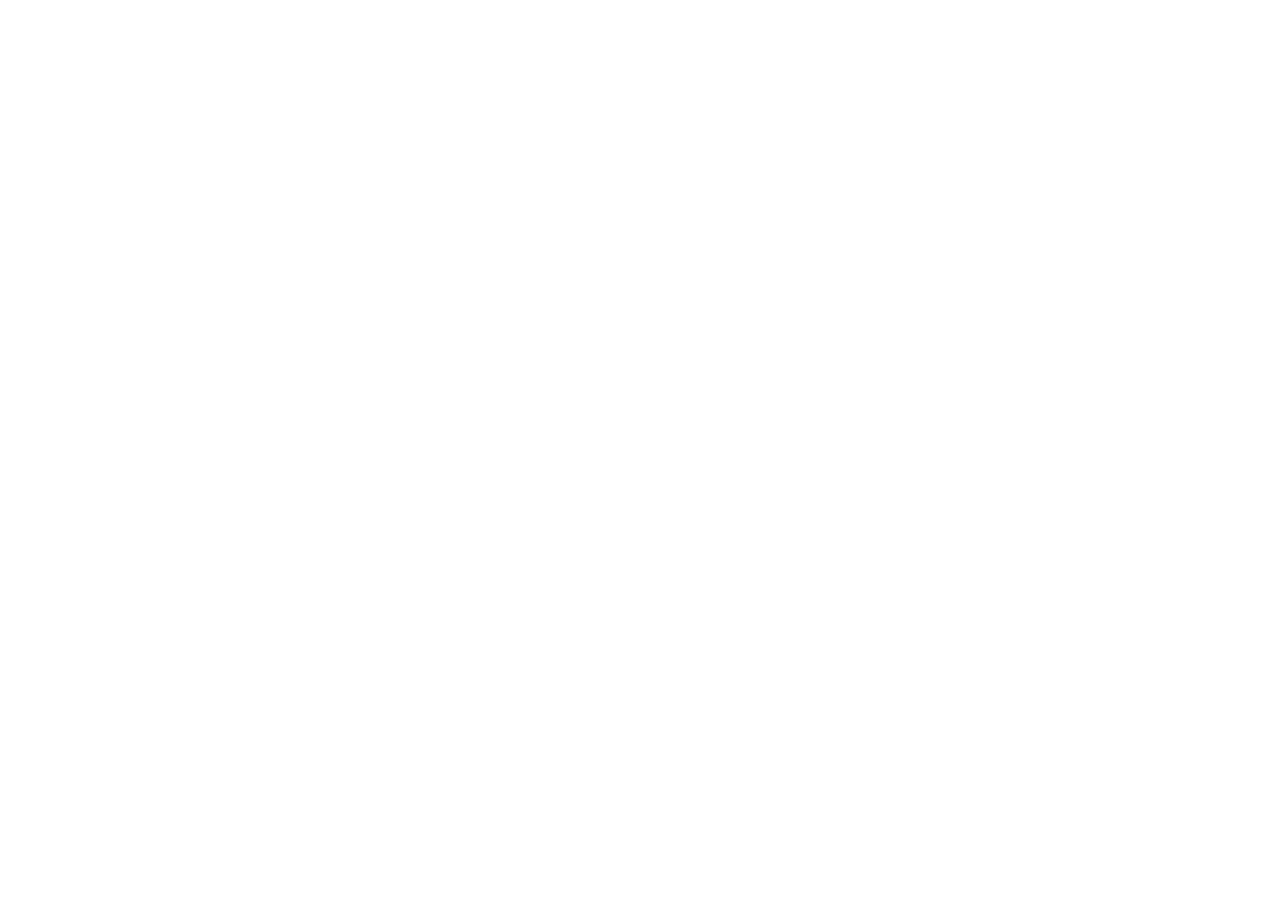
==== login.html @ c9cace58 "init project" ====
<!DOCTYPE html>
<html lang="en">

<head>
    <meta charset="UTF-8">
    <meta http-equiv="X-UA-Compatible" content="IE=edge">
    <meta name="viewport" content="width=device-width, initial-scale=1.0">
    <title>Document</title>
</head>

<body>

</body>

</html>
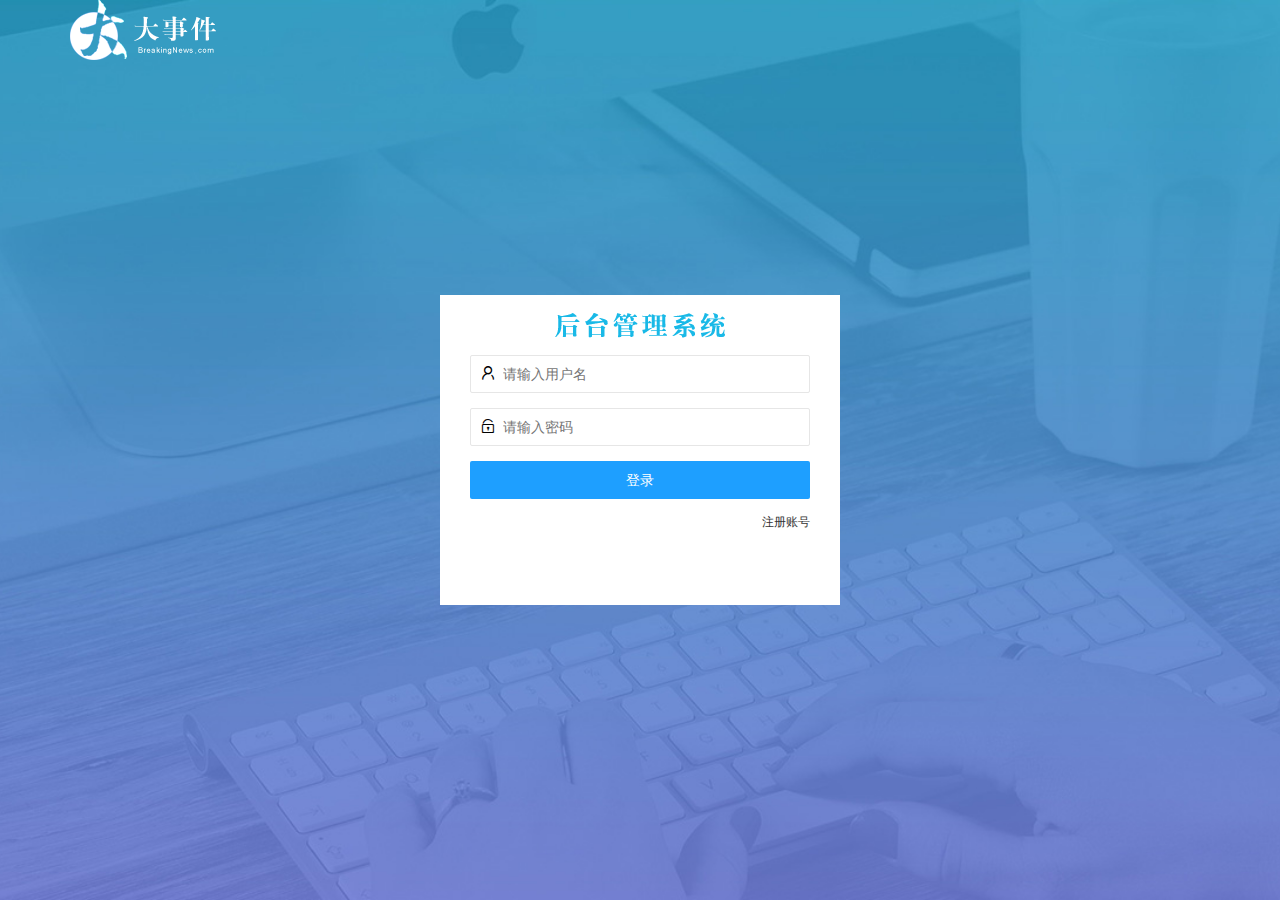
==== commit d5938db6: "完成了登录和注册功能" ====
--- a/login.html
+++ b/login.html
@@ -5,11 +5,78 @@
     <meta charset="UTF-8">
     <meta http-equiv="X-UA-Compatible" content="IE=edge">
     <meta name="viewport" content="width=device-width, initial-scale=1.0">
-    <title>Document</title>
+    <title>大事件-登录/注册</title>
+    <link rel="stylesheet" href="./assets/css/login.css">
+    <link rel="stylesheet" href="./assets/lib/layui/css/layui.css">
 </head>
 
 <body>
+    <div class="layui-main">
+        <img src="/assets/images/logo.png" alt="">
+    </div>
 
+    <div class="loginAndRegBox">
+        <div class="title-box"></div>
+
+        <div class="login-box">
+            <form class="layui-form" id="form_login">
+
+                <div class="layui-form-item">
+                    <i class="layui-icon  layui-icon-username"></i>
+                    <input type="text" name="username" required lay-verify="required" placeholder="请输入用户名" autocomplete="off" class="layui-input">
+                </div>
+
+                <div class="layui-form-item">
+                    <i class="layui-icon  layui-icon-password"></i>
+                    <input type="password" name="password" required lay-verify="required|pwd" placeholder="请输入密码" autocomplete="off" class="layui-input">
+                </div>
+
+                <div class="layui-form-item">
+                    <button class="layui-btn layui-btn-fluid layui-btn-normal" lay-submit lay-filter="formDemo">登录</button>
+                </div>
+
+                <div class="layui-form-item link">
+                    <a href="javascrip:;" id="link_reg">注册账号</a>
+                </div>
+
+            </form>
+        </div>
+
+        <div class="reg-box">
+            <form class="layui-form" id="form_reg">
+
+                <div class="layui-form-item">
+                    <i class="layui-icon  layui-icon-username"></i>
+                    <input type="text" name="username" required lay-verify="required" placeholder="请输入用户名" autocomplete="off" class="layui-input">
+                </div>
+
+                <div class="layui-form-item">
+                    <i class="layui-icon  layui-icon-password"></i>
+                    <input type="password" name="password" required lay-verify="required|pwd" placeholder="请输入密码" autocomplete="off" class="layui-input">
+                </div>
+
+                <div class="layui-form-item">
+                    <i class="layui-icon  layui-icon-password"></i>
+                    <input type="password" name="repassword" required lay-verify="required|pwd|repwd" placeholder="再次确认密码" autocomplete="off" class="layui-input">
+                </div>
+
+                <div class="layui-form-item">
+                    <button class="layui-btn layui-btn-fluid layui-btn-normal" lay-submit lay-filter="formDemo">注册</button>
+                </div>
+
+                <div class="layui-form-item link">
+                    <a href="javascrip:;" id="link_login">登录账号</a>
+                </div>
+
+            </form>
+        </div>
+
+    </div>
+
+    <script src="/assets/lib/layui/layui.all.js"></script>
+    <script src="/assets/lib/jquery.js"></script>
+    <script src="/assets/js/baseAPI.js"></script>
+    <script src="/assets/js/login.js"></script>
 </body>
 
 </html>--- a/assets/css/login.css
+++ b/assets/css/login.css
@@ -0,0 +1,55 @@
+html,
+body {
+    margin: 0;
+    padding: 0;
+    height: 100%;
+    width: 100%;
+    background: url("/assets/images/login_bg.jpg") no-repeat center;
+    background-size: cover;
+}
+
+.loginAndRegBox {
+    width: 400px;
+    height: 310px;
+    background-color: #fff;
+    position: absolute;
+    left: 50%;
+    top: 50%;
+    transform: translate(-50%, -50%);
+}
+
+.title-box {
+    height: 60px;
+    background: url("/assets/images/login_title.png") no-repeat center;
+}
+
+.reg-box {
+    display: none;
+}
+
+.layui-form {
+    padding: 0 30px;
+}
+
+.link {
+    display: flex;
+    justify-content: flex-end;
+}
+
+.link a {
+    font-size: 12px;
+}
+
+.layui-form-item {
+    position: relative;
+}
+
+.layui-icon {
+    position: absolute;
+    left: 10px;
+    top: 10px;
+}
+
+input.layui-input {
+    padding-left: 32px;
+}--- a/assets/lib/layui/css/layui.css
+++ b/assets/lib/layui/css/layui.css
@@ -0,0 +1,2 @@
+/** layui-v2.5.5 MIT License By https://www.layui.com */
+ .layui-inline,img{display:inline-block;vertical-align:middle}h1,h2,h3,h4,h5,h6{font-weight:400}.layui-edge,.layui-header,.layui-inline,.layui-main{position:relative}.layui-body,.layui-edge,.layui-elip{overflow:hidden}.layui-btn,.layui-edge,.layui-inline,img{vertical-align:middle}.layui-btn,.layui-disabled,.layui-icon,.layui-unselect{-moz-user-select:none;-webkit-user-select:none;-ms-user-select:none}.layui-elip,.layui-form-checkbox span,.layui-form-pane .layui-form-label{text-overflow:ellipsis;white-space:nowrap}.layui-breadcrumb,.layui-tree-btnGroup{visibility:hidden}blockquote,body,button,dd,div,dl,dt,form,h1,h2,h3,h4,h5,h6,input,li,ol,p,pre,td,textarea,th,ul{margin:0;padding:0;-webkit-tap-highlight-color:rgba(0,0,0,0)}a:active,a:hover{outline:0}img{border:none}li{list-style:none}table{border-collapse:collapse;border-spacing:0}h4,h5,h6{font-size:100%}button,input,optgroup,option,select,textarea{font-family:inherit;font-size:inherit;font-style:inherit;font-weight:inherit;outline:0}pre{white-space:pre-wrap;white-space:-moz-pre-wrap;white-space:-pre-wrap;white-space:-o-pre-wrap;word-wrap:break-word}body{line-height:24px;font:14px Helvetica Neue,Helvetica,PingFang SC,Tahoma,Arial,sans-serif}hr{height:1px;margin:10px 0;border:0;clear:both}a{color:#333;text-decoration:none}a:hover{color:#777}a cite{font-style:normal;*cursor:pointer}.layui-border-box,.layui-border-box *{box-sizing:border-box}.layui-box,.layui-box *{box-sizing:content-box}.layui-clear{clear:both;*zoom:1}.layui-clear:after{content:'\20';clear:both;*zoom:1;display:block;height:0}.layui-inline{*display:inline;*zoom:1}.layui-edge{display:inline-block;width:0;height:0;border-width:6px;border-style:dashed;border-color:transparent}.layui-edge-top{top:-4px;border-bottom-color:#999;border-bottom-style:solid}.layui-edge-right{border-left-color:#999;border-left-style:solid}.layui-edge-bottom{top:2px;border-top-color:#999;border-top-style:solid}.layui-edge-left{border-right-color:#999;border-right-style:solid}.layui-disabled,.layui-disabled:hover{color:#d2d2d2!important;cursor:not-allowed!important}.layui-circle{border-radius:100%}.layui-show{display:block!important}.layui-hide{display:none!important}@font-face{font-family:layui-icon;src:url(../font/iconfont.eot?v=250);src:url(../font/iconfont.eot?v=250#iefix) format('embedded-opentype'),url(../font/iconfont.woff2?v=250) format('woff2'),url(../font/iconfont.woff?v=250) format('woff'),url(../font/iconfont.ttf?v=250) format('truetype'),url(../font/iconfont.svg?v=250#layui-icon) format('svg')}.layui-icon{font-family:layui-icon!important;font-size:16px;font-style:normal;-webkit-font-smoothing:antialiased;-moz-osx-font-smoothing:grayscale}.layui-icon-reply-fill:before{content:"\e611"}.layui-icon-set-fill:before{content:"\e614"}.layui-icon-menu-fill:before{content:"\e60f"}.layui-icon-search:before{content:"\e615"}.layui-icon-share:before{content:"\e641"}.layui-icon-set-sm:before{content:"\e620"}.layui-icon-engine:before{content:"\e628"}.layui-icon-close:before{content:"\1006"}.layui-icon-close-fill:before{content:"\1007"}.layui-icon-chart-screen:before{content:"\e629"}.layui-icon-star:before{content:"\e600"}.layui-icon-circle-dot:before{content:"\e617"}.layui-icon-chat:before{content:"\e606"}.layui-icon-release:before{content:"\e609"}.layui-icon-list:before{content:"\e60a"}.layui-icon-chart:before{content:"\e62c"}.layui-icon-ok-circle:before{content:"\1005"}.layui-icon-layim-theme:before{content:"\e61b"}.layui-icon-table:before{content:"\e62d"}.layui-icon-right:before{content:"\e602"}.layui-icon-left:before{content:"\e603"}.layui-icon-cart-simple:before{content:"\e698"}.layui-icon-face-cry:before{content:"\e69c"}.layui-icon-face-smile:before{content:"\e6af"}.layui-icon-survey:before{content:"\e6b2"}.layui-icon-tree:before{content:"\e62e"}.layui-icon-upload-circle:before{content:"\e62f"}.layui-icon-add-circle:before{content:"\e61f"}.layui-icon-download-circle:before{content:"\e601"}.layui-icon-templeate-1:before{content:"\e630"}.layui-icon-util:before{content:"\e631"}.layui-icon-face-surprised:before{content:"\e664"}.layui-icon-edit:before{content:"\e642"}.layui-icon-speaker:before{content:"\e645"}.layui-icon-down:before{content:"\e61a"}.layui-icon-file:before{content:"\e621"}.layui-icon-layouts:before{content:"\e632"}.layui-icon-rate-half:before{content:"\e6c9"}.layui-icon-add-circle-fine:before{content:"\e608"}.layui-icon-prev-circle:before{content:"\e633"}.layui-icon-read:before{content:"\e705"}.layui-icon-404:before{content:"\e61c"}.layui-icon-carousel:before{content:"\e634"}.layui-icon-help:before{content:"\e607"}.layui-icon-code-circle:before{content:"\e635"}.layui-icon-water:before{content:"\e636"}.layui-icon-username:before{content:"\e66f"}.layui-icon-find-fill:before{content:"\e670"}.layui-icon-about:before{content:"\e60b"}.layui-icon-location:before{content:"\e715"}.layui-icon-up:before{content:"\e619"}.layui-icon-pause:before{content:"\e651"}.layui-icon-date:before{content:"\e637"}.layui-icon-layim-uploadfile:before{content:"\e61d"}.layui-icon-delete:before{content:"\e640"}.layui-icon-play:before{content:"\e652"}.layui-icon-top:before{content:"\e604"}.layui-icon-friends:before{content:"\e612"}.layui-icon-refresh-3:before{content:"\e9aa"}.layui-icon-ok:before{content:"\e605"}.layui-icon-layer:before{content:"\e638"}.layui-icon-face-smile-fine:before{content:"\e60c"}.layui-icon-dollar:before{content:"\e659"}.layui-icon-group:before{content:"\e613"}.layui-icon-layim-download:before{content:"\e61e"}.layui-icon-picture-fine:before{content:"\e60d"}.layui-icon-link:before{content:"\e64c"}.layui-icon-diamond:before{content:"\e735"}.layui-icon-log:before{content:"\e60e"}.layui-icon-rate-solid:before{content:"\e67a"}.layui-icon-fonts-del:before{content:"\e64f"}.layui-icon-unlink:before{content:"\e64d"}.layui-icon-fonts-clear:before{content:"\e639"}.layui-icon-triangle-r:before{content:"\e623"}.layui-icon-circle:before{content:"\e63f"}.layui-icon-radio:before{content:"\e643"}.layui-icon-align-center:before{content:"\e647"}.layui-icon-align-right:before{content:"\e648"}.layui-icon-align-left:before{content:"\e649"}.layui-icon-loading-1:before{content:"\e63e"}.layui-icon-return:before{content:"\e65c"}.layui-icon-fonts-strong:before{content:"\e62b"}.layui-icon-upload:before{content:"\e67c"}.layui-icon-dialogue:before{content:"\e63a"}.layui-icon-video:before{content:"\e6ed"}.layui-icon-headset:before{content:"\e6fc"}.layui-icon-cellphone-fine:before{content:"\e63b"}.layui-icon-add-1:before{content:"\e654"}.layui-icon-face-smile-b:before{content:"\e650"}.layui-icon-fonts-html:before{content:"\e64b"}.layui-icon-form:before{content:"\e63c"}.layui-icon-cart:before{content:"\e657"}.layui-icon-camera-fill:before{content:"\e65d"}.layui-icon-tabs:before{content:"\e62a"}.layui-icon-fonts-code:before{content:"\e64e"}.layui-icon-fire:before{content:"\e756"}.layui-icon-set:before{content:"\e716"}.layui-icon-fonts-u:before{content:"\e646"}.layui-icon-triangle-d:before{content:"\e625"}.layui-icon-tips:before{content:"\e702"}.layui-icon-picture:before{content:"\e64a"}.layui-icon-more-vertical:before{content:"\e671"}.layui-icon-flag:before{content:"\e66c"}.layui-icon-loading:before{content:"\e63d"}.layui-icon-fonts-i:before{content:"\e644"}.layui-icon-refresh-1:before{content:"\e666"}.layui-icon-rmb:before{content:"\e65e"}.layui-icon-home:before{content:"\e68e"}.layui-icon-user:before{content:"\e770"}.layui-icon-notice:before{content:"\e667"}.layui-icon-login-weibo:before{content:"\e675"}.layui-icon-voice:before{content:"\e688"}.layui-icon-upload-drag:before{content:"\e681"}.layui-icon-login-qq:before{content:"\e676"}.layui-icon-snowflake:before{content:"\e6b1"}.layui-icon-file-b:before{content:"\e655"}.layui-icon-template:before{content:"\e663"}.layui-icon-auz:before{content:"\e672"}.layui-icon-console:before{content:"\e665"}.layui-icon-app:before{content:"\e653"}.layui-icon-prev:before{content:"\e65a"}.layui-icon-website:before{content:"\e7ae"}.layui-icon-next:before{content:"\e65b"}.layui-icon-component:before{content:"\e857"}.layui-icon-more:before{content:"\e65f"}.layui-icon-login-wechat:before{content:"\e677"}.layui-icon-shrink-right:before{content:"\e668"}.layui-icon-spread-left:before{content:"\e66b"}.layui-icon-camera:before{content:"\e660"}.layui-icon-note:before{content:"\e66e"}.layui-icon-refresh:before{content:"\e669"}.layui-icon-female:before{content:"\e661"}.layui-icon-male:before{content:"\e662"}.layui-icon-password:before{content:"\e673"}.layui-icon-senior:before{content:"\e674"}.layui-icon-theme:before{content:"\e66a"}.layui-icon-tread:before{content:"\e6c5"}.layui-icon-praise:before{content:"\e6c6"}.layui-icon-star-fill:before{content:"\e658"}.layui-icon-rate:before{content:"\e67b"}.layui-icon-template-1:before{content:"\e656"}.layui-icon-vercode:before{content:"\e679"}.layui-icon-cellphone:before{content:"\e678"}.layui-icon-screen-full:before{content:"\e622"}.layui-icon-screen-restore:before{content:"\e758"}.layui-icon-cols:before{content:"\e610"}.layui-icon-export:before{content:"\e67d"}.layui-icon-print:before{content:"\e66d"}.layui-icon-slider:before{content:"\e714"}.layui-icon-addition:before{content:"\e624"}.layui-icon-subtraction:before{content:"\e67e"}.layui-icon-service:before{content:"\e626"}.layui-icon-transfer:before{content:"\e691"}.layui-main{width:1140px;margin:0 auto}.layui-header{z-index:1000;height:60px}.layui-header a:hover{transition:all .5s;-webkit-transition:all .5s}.layui-side{position:fixed;left:0;top:0;bottom:0;z-index:999;width:200px;overflow-x:hidden}.layui-side-scroll{position:relative;width:220px;height:100%;overflow-x:hidden}.layui-body{position:absolute;left:200px;right:0;top:0;bottom:0;z-index:998;width:auto;overflow-y:auto;box-sizing:border-box}.layui-layout-body{overflow:hidden}.layui-layout-admin .layui-header{background-color:#23262E}.layui-layout-admin .layui-side{top:60px;width:200px;overflow-x:hidden}.layui-layout-admin .layui-body{position:fixed;top:60px;bottom:44px}.layui-layout-admin .layui-main{width:auto;margin:0 15px}.layui-layout-admin .layui-footer{position:fixed;left:200px;right:0;bottom:0;height:44px;line-height:44px;padding:0 15px;background-color:#eee}.layui-layout-admin .layui-logo{position:absolute;left:0;top:0;width:200px;height:100%;line-height:60px;text-align:center;color:#009688;font-size:16px}.layui-layout-admin .layui-header .layui-nav{background:0 0}.layui-layout-left{position:absolute!important;left:200px;top:0}.layui-layout-right{position:absolute!important;right:0;top:0}.layui-container{position:relative;margin:0 auto;padding:0 15px;box-sizing:border-box}.layui-fluid{position:relative;margin:0 auto;padding:0 15px}.layui-row:after,.layui-row:before{content:'';display:block;clear:both}.layui-col-lg1,.layui-col-lg10,.layui-col-lg11,.layui-col-lg12,.layui-col-lg2,.layui-col-lg3,.layui-col-lg4,.layui-col-lg5,.layui-col-lg6,.layui-col-lg7,.layui-col-lg8,.layui-col-lg9,.layui-col-md1,.layui-col-md10,.layui-col-md11,.layui-col-md12,.layui-col-md2,.layui-col-md3,.layui-col-md4,.layui-col-md5,.layui-col-md6,.layui-col-md7,.layui-col-md8,.layui-col-md9,.layui-col-sm1,.layui-col-sm10,.layui-col-sm11,.layui-col-sm12,.layui-col-sm2,.layui-col-sm3,.layui-col-sm4,.layui-col-sm5,.layui-col-sm6,.layui-col-sm7,.layui-col-sm8,.layui-col-sm9,.layui-col-xs1,.layui-col-xs10,.layui-col-xs11,.layui-col-xs12,.layui-col-xs2,.layui-col-xs3,.layui-col-xs4,.layui-col-xs5,.layui-col-xs6,.layui-col-xs7,.layui-col-xs8,.layui-col-xs9{position:relative;display:block;box-sizing:border-box}.layui-col-xs1,.layui-col-xs10,.layui-col-xs11,.layui-col-xs12,.layui-col-xs2,.layui-col-xs3,.layui-col-xs4,.layui-col-xs5,.layui-col-xs6,.layui-col-xs7,.layui-col-xs8,.layui-col-xs9{float:left}.layui-col-xs1{width:8.33333333%}.layui-col-xs2{width:16.66666667%}.layui-col-xs3{width:25%}.layui-col-xs4{width:33.33333333%}.layui-col-xs5{width:41.66666667%}.layui-col-xs6{width:50%}.layui-col-xs7{width:58.33333333%}.layui-col-xs8{width:66.66666667%}.layui-col-xs9{width:75%}.layui-col-xs10{width:83.33333333%}.layui-col-xs11{width:91.66666667%}.layui-col-xs12{width:100%}.layui-col-xs-offset1{margin-left:8.33333333%}.layui-col-xs-offset2{margin-left:16.66666667%}.layui-col-xs-offset3{margin-left:25%}.layui-col-xs-offset4{margin-left:33.33333333%}.layui-col-xs-offset5{margin-left:41.66666667%}.layui-col-xs-offset6{margin-left:50%}.layui-col-xs-offset7{margin-left:58.33333333%}.layui-col-xs-offset8{margin-left:66.66666667%}.layui-col-xs-offset9{margin-left:75%}.layui-col-xs-offset10{margin-left:83.33333333%}.layui-col-xs-offset11{margin-left:91.66666667%}.layui-col-xs-offset12{margin-left:100%}@media screen and (max-width:768px){.layui-hide-xs{display:none!important}.layui-show-xs-block{display:block!important}.layui-show-xs-inline{display:inline!important}.layui-show-xs-inline-block{display:inline-block!important}}@media screen and (min-width:768px){.layui-container{width:750px}.layui-hide-sm{display:none!important}.layui-show-sm-block{display:block!important}.layui-show-sm-inline{display:inline!important}.layui-show-sm-inline-block{display:inline-block!important}.layui-col-sm1,.layui-col-sm10,.layui-col-sm11,.layui-col-sm12,.layui-col-sm2,.layui-col-sm3,.layui-col-sm4,.layui-col-sm5,.layui-col-sm6,.layui-col-sm7,.layui-col-sm8,.layui-col-sm9{float:left}.layui-col-sm1{width:8.33333333%}.layui-col-sm2{width:16.66666667%}.layui-col-sm3{width:25%}.layui-col-sm4{width:33.33333333%}.layui-col-sm5{width:41.66666667%}.layui-col-sm6{width:50%}.layui-col-sm7{width:58.33333333%}.layui-col-sm8{width:66.66666667%}.layui-col-sm9{width:75%}.layui-col-sm10{width:83.33333333%}.layui-col-sm11{width:91.66666667%}.layui-col-sm12{width:100%}.layui-col-sm-offset1{margin-left:8.33333333%}.layui-col-sm-offset2{margin-left:16.66666667%}.layui-col-sm-offset3{margin-left:25%}.layui-col-sm-offset4{margin-left:33.33333333%}.layui-col-sm-offset5{margin-left:41.66666667%}.layui-col-sm-offset6{margin-left:50%}.layui-col-sm-offset7{margin-left:58.33333333%}.layui-col-sm-offset8{margin-left:66.66666667%}.layui-col-sm-offset9{margin-left:75%}.layui-col-sm-offset10{margin-left:83.33333333%}.layui-col-sm-offset11{margin-left:91.66666667%}.layui-col-sm-offset12{margin-left:100%}}@media screen and (min-width:992px){.layui-container{width:970px}.layui-hide-md{display:none!important}.layui-show-md-block{display:block!important}.layui-show-md-inline{display:inline!important}.layui-show-md-inline-block{display:inline-block!important}.layui-col-md1,.layui-col-md10,.layui-col-md11,.layui-col-md12,.layui-col-md2,.layui-col-md3,.layui-col-md4,.layui-col-md5,.layui-col-md6,.layui-col-md7,.layui-col-md8,.layui-col-md9{float:left}.layui-col-md1{width:8.33333333%}.layui-col-md2{width:16.66666667%}.layui-col-md3{width:25%}.layui-col-md4{width:33.33333333%}.layui-col-md5{width:41.66666667%}.layui-col-md6{width:50%}.layui-col-md7{width:58.33333333%}.layui-col-md8{width:66.66666667%}.layui-col-md9{width:75%}.layui-col-md10{width:83.33333333%}.layui-col-md11{width:91.66666667%}.layui-col-md12{width:100%}.layui-col-md-offset1{margin-left:8.33333333%}.layui-col-md-offset2{margin-left:16.66666667%}.layui-col-md-offset3{margin-left:25%}.layui-col-md-offset4{margin-left:33.33333333%}.layui-col-md-offset5{margin-left:41.66666667%}.layui-col-md-offset6{margin-left:50%}.layui-col-md-offset7{margin-left:58.33333333%}.layui-col-md-offset8{margin-left:66.66666667%}.layui-col-md-offset9{margin-left:75%}.layui-col-md-offset10{margin-left:83.33333333%}.layui-col-md-offset11{margin-left:91.66666667%}.layui-col-md-offset12{margin-left:100%}}@media screen and (min-width:1200px){.layui-container{width:1170px}.layui-hide-lg{display:none!important}.layui-show-lg-block{display:block!important}.layui-show-lg-inline{display:inline!important}.layui-show-lg-inline-block{display:inline-block!important}.layui-col-lg1,.layui-col-lg10,.layui-col-lg11,.layui-col-lg12,.layui-col-lg2,.layui-col-lg3,.layui-col-lg4,.layui-col-lg5,.layui-col-lg6,.layui-col-lg7,.layui-col-lg8,.layui-col-lg9{float:left}.layui-col-lg1{width:8.33333333%}.layui-col-lg2{width:16.66666667%}.layui-col-lg3{width:25%}.layui-col-lg4{width:33.33333333%}.layui-col-lg5{width:41.66666667%}.layui-col-lg6{width:50%}.layui-col-lg7{width:58.33333333%}.layui-col-lg8{width:66.66666667%}.layui-col-lg9{width:75%}.layui-col-lg10{width:83.33333333%}.layui-col-lg11{width:91.66666667%}.layui-col-lg12{width:100%}.layui-col-lg-offset1{margin-left:8.33333333%}.layui-col-lg-offset2{margin-left:16.66666667%}.layui-col-lg-offset3{margin-left:25%}.layui-col-lg-offset4{margin-left:33.33333333%}.layui-col-lg-offset5{margin-left:41.66666667%}.layui-col-lg-offset6{margin-left:50%}.layui-col-lg-offset7{margin-left:58.33333333%}.layui-col-lg-offset8{margin-left:66.66666667%}.layui-col-lg-offset9{margin-left:75%}.layui-col-lg-offset10{margin-left:83.33333333%}.layui-col-lg-offset11{margin-left:91.66666667%}.layui-col-lg-offset12{margin-left:100%}}.layui-col-space1{margin:-.5px}.layui-col-space1>*{padding:.5px}.layui-col-space3{margin:-1.5px}.layui-col-space3>*{padding:1.5px}.layui-col-space5{margin:-2.5px}.layui-col-space5>*{padding:2.5px}.layui-col-space8{margin:-3.5px}.layui-col-space8>*{padding:3.5px}.layui-col-space10{margin:-5px}.layui-col-space10>*{padding:5px}.layui-col-space12{margin:-6px}.layui-col-space12>*{padding:6px}.layui-col-space15{margin:-7.5px}.layui-col-space15>*{padding:7.5px}.layui-col-space18{margin:-9px}.layui-col-space18>*{padding:9px}.layui-col-space20{margin:-10px}.layui-col-space20>*{padding:10px}.layui-col-space22{margin:-11px}.layui-col-space22>*{padding:11px}.layui-col-space25{margin:-12.5px}.layui-col-space25>*{padding:12.5px}.layui-col-space30{margin:-15px}.layui-col-space30>*{padding:15px}.layui-btn,.layui-input,.layui-select,.layui-textarea,.layui-upload-button{outline:0;-webkit-appearance:none;transition:all .3s;-webkit-transition:all .3s;box-sizing:border-box}.layui-elem-quote{margin-bottom:10px;padding:15px;line-height:22px;border-left:5px solid #009688;border-radius:0 2px 2px 0;background-color:#f2f2f2}.layui-quote-nm{border-style:solid;border-width:1px 1px 1px 5px;background:0 0}.layui-elem-field{margin-bottom:10px;padding:0;border-width:1px;border-style:solid}.layui-elem-field legend{margin-left:20px;padding:0 10px;font-size:20px;font-weight:300}.layui-field-title{margin:10px 0 20px;border-width:1px 0 0}.layui-field-box{padding:10px 15px}.layui-field-title .layui-field-box{padding:10px 0}.layui-progress{position:relative;height:6px;border-radius:20px;background-color:#e2e2e2}.layui-progress-bar{position:absolute;left:0;top:0;width:0;max-width:100%;height:6px;border-radius:20px;text-align:right;background-color:#5FB878;transition:all .3s;-webkit-transition:all .3s}.layui-progress-big,.layui-progress-big .layui-progress-bar{height:18px;line-height:18px}.layui-progress-text{position:relative;top:-20px;line-height:18px;font-size:12px;color:#666}.layui-progress-big .layui-progress-text{position:static;padding:0 10px;color:#fff}.layui-collapse{border-width:1px;border-style:solid;border-radius:2px}.layui-colla-content,.layui-colla-item{border-top-width:1px;border-top-style:solid}.layui-colla-item:first-child{border-top:none}.layui-colla-title{position:relative;height:42px;line-height:42px;padding:0 15px 0 35px;color:#333;background-color:#f2f2f2;cursor:pointer;font-size:14px;overflow:hidden}.layui-colla-content{display:none;padding:10px 15px;line-height:22px;color:#666}.layui-colla-icon{position:absolute;left:15px;top:0;font-size:14px}.layui-card{margin-bottom:15px;border-radius:2px;background-color:#fff;box-shadow:0 1px 2px 0 rgba(0,0,0,.05)}.layui-card:last-child{margin-bottom:0}.layui-card-header{position:relative;height:42px;line-height:42px;padding:0 15px;border-bottom:1px solid #f6f6f6;color:#333;border-radius:2px 2px 0 0;font-size:14px}.layui-bg-black,.layui-bg-blue,.layui-bg-cyan,.layui-bg-green,.layui-bg-orange,.layui-bg-red{color:#fff!important}.layui-card-body{position:relative;padding:10px 15px;line-height:24px}.layui-card-body[pad15]{padding:15px}.layui-card-body[pad20]{padding:20px}.layui-card-body .layui-table{margin:5px 0}.layui-card .layui-tab{margin:0}.layui-panel-window{position:relative;padding:15px;border-radius:0;border-top:5px solid #E6E6E6;background-color:#fff}.layui-auxiliar-moving{position:fixed;left:0;right:0;top:0;bottom:0;width:100%;height:100%;background:0 0;z-index:9999999999}.layui-form-label,.layui-form-mid,.layui-form-select,.layui-input-block,.layui-input-inline,.layui-textarea{position:relative}.layui-bg-red{background-color:#FF5722!important}.layui-bg-orange{background-color:#FFB800!important}.layui-bg-green{background-color:#009688!important}.layui-bg-cyan{background-color:#2F4056!important}.layui-bg-blue{background-color:#1E9FFF!important}.layui-bg-black{background-color:#393D49!important}.layui-bg-gray{background-color:#eee!important;color:#666!important}.layui-badge-rim,.layui-colla-content,.layui-colla-item,.layui-collapse,.layui-elem-field,.layui-form-pane .layui-form-item[pane],.layui-form-pane .layui-form-label,.layui-input,.layui-layedit,.layui-layedit-tool,.layui-quote-nm,.layui-select,.layui-tab-bar,.layui-tab-card,.layui-tab-title,.layui-tab-title .layui-this:after,.layui-textarea{border-color:#e6e6e6}.layui-timeline-item:before,hr{background-color:#e6e6e6}.layui-text{line-height:22px;font-size:14px;color:#666}.layui-text h1,.layui-text h2,.layui-text h3{font-weight:500;color:#333}.layui-text h1{font-size:30px}.layui-text h2{font-size:24px}.layui-text h3{font-size:18px}.layui-text a:not(.layui-btn){color:#01AAED}.layui-text a:not(.layui-btn):hover{text-decoration:underline}.layui-text ul{padding:5px 0 5px 15px}.layui-text ul li{margin-top:5px;list-style-type:disc}.layui-text em,.layui-word-aux{color:#999!important;padding:0 5px!important}.layui-btn{display:inline-block;height:38px;line-height:38px;padding:0 18px;background-color:#009688;color:#fff;white-space:nowrap;text-align:center;font-size:14px;border:none;border-radius:2px;cursor:pointer}.layui-btn:hover{opacity:.8;filter:alpha(opacity=80);color:#fff}.layui-btn:active{opacity:1;filter:alpha(opacity=100)}.layui-btn+.layui-btn{margin-left:10px}.layui-btn-container{font-size:0}.layui-btn-container .layui-btn{margin-right:10px;margin-bottom:10px}.layui-btn-container .layui-btn+.layui-btn{margin-left:0}.layui-table .layui-btn-container .layui-btn{margin-bottom:9px}.layui-btn-radius{border-radius:100px}.layui-btn .layui-icon{margin-right:3px;font-size:18px;vertical-align:bottom;vertical-align:middle\9}.layui-btn-primary{border:1px solid #C9C9C9;background-color:#fff;color:#555}.layui-btn-primary:hover{border-color:#009688;color:#333}.layui-btn-normal{background-color:#1E9FFF}.layui-btn-warm{background-color:#FFB800}.layui-btn-danger{background-color:#FF5722}.layui-btn-checked{background-color:#5FB878}.layui-btn-disabled,.layui-btn-disabled:active,.layui-btn-disabled:hover{border:1px solid #e6e6e6;background-color:#FBFBFB;color:#C9C9C9;cursor:not-allowed;opacity:1}.layui-btn-lg{height:44px;line-height:44px;padding:0 25px;font-size:16px}.layui-btn-sm{height:30px;line-height:30px;padding:0 10px;font-size:12px}.layui-btn-sm i{font-size:16px!important}.layui-btn-xs{height:22px;line-height:22px;padding:0 5px;font-size:12px}.layui-btn-xs i{font-size:14px!important}.layui-btn-group{display:inline-block;vertical-align:middle;font-size:0}.layui-btn-group .layui-btn{margin-left:0!important;margin-right:0!important;border-left:1px solid rgba(255,255,255,.5);border-radius:0}.layui-btn-group .layui-btn-primary{border-left:none}.layui-btn-group .layui-btn-primary:hover{border-color:#C9C9C9;color:#009688}.layui-btn-group .layui-btn:first-child{border-left:none;border-radius:2px 0 0 2px}.layui-btn-group .layui-btn-primary:first-child{border-left:1px solid #c9c9c9}.layui-btn-group .layui-btn:last-child{border-radius:0 2px 2px 0}.layui-btn-group .layui-btn+.layui-btn{margin-left:0}.layui-btn-group+.layui-btn-group{margin-left:10px}.layui-btn-fluid{width:100%}.layui-input,.layui-select,.layui-textarea{height:38px;line-height:1.3;line-height:38px\9;border-width:1px;border-style:solid;background-color:#fff;border-radius:2px}.layui-input::-webkit-input-placeholder,.layui-select::-webkit-input-placeholder,.layui-textarea::-webkit-input-placeholder{line-height:1.3}.layui-input,.layui-textarea{display:block;width:100%;padding-left:10px}.layui-input:hover,.layui-textarea:hover{border-color:#D2D2D2!important}.layui-input:focus,.layui-textarea:focus{border-color:#C9C9C9!important}.layui-textarea{min-height:100px;height:auto;line-height:20px;padding:6px 10px;resize:vertical}.layui-select{padding:0 10px}.layui-form input[type=checkbox],.layui-form input[type=radio],.layui-form select{display:none}.layui-form [lay-ignore]{display:initial}.layui-form-item{margin-bottom:15px;clear:both;*zoom:1}.layui-form-item:after{content:'\20';clear:both;*zoom:1;display:block;height:0}.layui-form-label{float:left;display:block;padding:9px 15px;width:80px;font-weight:400;line-height:20px;text-align:right}.layui-form-label-col{display:block;float:none;padding:9px 0;line-height:20px;text-align:left}.layui-form-item .layui-inline{margin-bottom:5px;margin-right:10px}.layui-input-block{margin-left:110px;min-height:36px}.layui-input-inline{display:inline-block;vertical-align:middle}.layui-form-item .layui-input-inline{float:left;width:190px;margin-right:10px}.layui-form-text .layui-input-inline{width:auto}.layui-form-mid{float:left;display:block;padding:9px 0!important;line-height:20px;margin-right:10px}.layui-form-danger+.layui-form-select .layui-input,.layui-form-danger:focus{border-color:#FF5722!important}.layui-form-select .layui-input{padding-right:30px;cursor:pointer}.layui-form-select .layui-edge{position:absolute;right:10px;top:50%;margin-top:-3px;cursor:pointer;border-width:6px;border-top-color:#c2c2c2;border-top-style:solid;transition:all .3s;-webkit-transition:all .3s}.layui-form-select dl{display:none;position:absolute;left:0;top:42px;padding:5px 0;z-index:899;min-width:100%;border:1px solid #d2d2d2;max-height:300px;overflow-y:auto;background-color:#fff;border-radius:2px;box-shadow:0 2px 4px rgba(0,0,0,.12);box-sizing:border-box}.layui-form-select dl dd,.layui-form-select dl dt{padding:0 10px;line-height:36px;white-space:nowrap;overflow:hidden;text-overflow:ellipsis}.layui-form-select dl dt{font-size:12px;color:#999}.layui-form-select dl dd{cursor:pointer}.layui-form-select dl dd:hover{background-color:#f2f2f2;-webkit-transition:.5s all;transition:.5s all}.layui-form-select .layui-select-group dd{padding-left:20px}.layui-form-select dl dd.layui-select-tips{padding-left:10px!important;color:#999}.layui-form-select dl dd.layui-this{background-color:#5FB878;color:#fff}.layui-form-checkbox,.layui-form-select dl dd.layui-disabled{background-color:#fff}.layui-form-selected dl{display:block}.layui-form-checkbox,.layui-form-checkbox *,.layui-form-switch{display:inline-block;vertical-align:middle}.layui-form-selected .layui-edge{margin-top:-9px;-webkit-transform:rotate(180deg);transform:rotate(180deg);margin-top:-3px\9}:root .layui-form-selected .layui-edge{margin-top:-9px\0/IE9}.layui-form-selectup dl{top:auto;bottom:42px}.layui-select-none{margin:5px 0;text-align:center;color:#999}.layui-select-disabled .layui-disabled{border-color:#eee!important}.layui-select-disabled .layui-edge{border-top-color:#d2d2d2}.layui-form-checkbox{position:relative;height:30px;line-height:30px;margin-right:10px;padding-right:30px;cursor:pointer;font-size:0;-webkit-transition:.1s linear;transition:.1s linear;box-sizing:border-box}.layui-form-checkbox span{padding:0 10px;height:100%;font-size:14px;border-radius:2px 0 0 2px;background-color:#d2d2d2;color:#fff;overflow:hidden}.layui-form-checkbox:hover span{background-color:#c2c2c2}.layui-form-checkbox i{position:absolute;right:0;top:0;width:30px;height:28px;border:1px solid #d2d2d2;border-left:none;border-radius:0 2px 2px 0;color:#fff;font-size:20px;text-align:center}.layui-form-checkbox:hover i{border-color:#c2c2c2;color:#c2c2c2}.layui-form-checked,.layui-form-checked:hover{border-color:#5FB878}.layui-form-checked span,.layui-form-checked:hover span{background-color:#5FB878}.layui-form-checked i,.layui-form-checked:hover i{color:#5FB878}.layui-form-item .layui-form-checkbox{margin-top:4px}.layui-form-checkbox[lay-skin=primary]{height:auto!important;line-height:normal!important;min-width:18px;min-height:18px;border:none!important;margin-right:0;padding-left:28px;padding-right:0;background:0 0}.layui-form-checkbox[lay-skin=primary] span{padding-left:0;padding-right:15px;line-height:18px;background:0 0;color:#666}.layui-form-checkbox[lay-skin=primary] i{right:auto;left:0;width:16px;height:16px;line-height:16px;border:1px solid #d2d2d2;font-size:12px;border-radius:2px;background-color:#fff;-webkit-transition:.1s linear;transition:.1s linear}.layui-form-checkbox[lay-skin=primary]:hover i{border-color:#5FB878;color:#fff}.layui-form-checked[lay-skin=primary] i{border-color:#5FB878!important;background-color:#5FB878;color:#fff}.layui-checkbox-disbaled[lay-skin=primary] span{background:0 0!important;color:#c2c2c2}.layui-checkbox-disbaled[lay-skin=primary]:hover i{border-color:#d2d2d2}.layui-form-item .layui-form-checkbox[lay-skin=primary]{margin-top:10px}.layui-form-switch{position:relative;height:22px;line-height:22px;min-width:35px;padding:0 5px;margin-top:8px;border:1px solid #d2d2d2;border-radius:20px;cursor:pointer;background-color:#fff;-webkit-transition:.1s linear;transition:.1s linear}.layui-form-switch i{position:absolute;left:5px;top:3px;width:16px;height:16px;border-radius:20px;background-color:#d2d2d2;-webkit-transition:.1s linear;transition:.1s linear}.layui-form-switch em{position:relative;top:0;width:25px;margin-left:21px;padding:0!important;text-align:center!important;color:#999!important;font-style:normal!important;font-size:12px}.layui-form-onswitch{border-color:#5FB878;background-color:#5FB878}.layui-checkbox-disbaled,.layui-checkbox-disbaled i{border-color:#e2e2e2!important}.layui-form-onswitch i{left:100%;margin-left:-21px;background-color:#fff}.layui-form-onswitch em{margin-left:5px;margin-right:21px;color:#fff!important}.layui-checkbox-disbaled span{background-color:#e2e2e2!important}.layui-checkbox-disbaled:hover i{color:#fff!important}[lay-radio]{display:none}.layui-form-radio,.layui-form-radio *{display:inline-block;vertical-align:middle}.layui-form-radio{line-height:28px;margin:6px 10px 0 0;padding-right:10px;cursor:pointer;font-size:0}.layui-form-radio *{font-size:14px}.layui-form-radio>i{margin-right:8px;font-size:22px;color:#c2c2c2}.layui-form-radio>i:hover,.layui-form-radioed>i{color:#5FB878}.layui-radio-disbaled>i{color:#e2e2e2!important}.layui-form-pane .layui-form-label{width:110px;padding:8px 15px;height:38px;line-height:20px;border-width:1px;border-style:solid;border-radius:2px 0 0 2px;text-align:center;background-color:#FBFBFB;overflow:hidden;box-sizing:border-box}.layui-form-pane .layui-input-inline{margin-left:-1px}.layui-form-pane .layui-input-block{margin-left:110px;left:-1px}.layui-form-pane .layui-input{border-radius:0 2px 2px 0}.layui-form-pane .layui-form-text .layui-form-label{float:none;width:100%;border-radius:2px;box-sizing:border-box;text-align:left}.layui-form-pane .layui-form-text .layui-input-inline{display:block;margin:0;top:-1px;clear:both}.layui-form-pane .layui-form-text .layui-input-block{margin:0;left:0;top:-1px}.layui-form-pane .layui-form-text .layui-textarea{min-height:100px;border-radius:0 0 2px 2px}.layui-form-pane .layui-form-checkbox{margin:4px 0 4px 10px}.layui-form-pane .layui-form-radio,.layui-form-pane .layui-form-switch{margin-top:6px;margin-left:10px}.layui-form-pane .layui-form-item[pane]{position:relative;border-width:1px;border-style:solid}.layui-form-pane .layui-form-item[pane] .layui-form-label{position:absolute;left:0;top:0;height:100%;border-width:0 1px 0 0}.layui-form-pane .layui-form-item[pane] .layui-input-inline{margin-left:110px}@media screen and (max-width:450px){.layui-form-item .layui-form-label{text-overflow:ellipsis;overflow:hidden;white-space:nowrap}.layui-form-item .layui-inline{display:block;margin-right:0;margin-bottom:20px;clear:both}.layui-form-item .layui-inline:after{content:'\20';clear:both;display:block;height:0}.layui-form-item .layui-input-inline{display:block;float:none;left:-3px;width:auto;margin:0 0 10px 112px}.layui-form-item .layui-input-inline+.layui-form-mid{margin-left:110px;top:-5px;padding:0}.layui-form-item .layui-form-checkbox{margin-right:5px;margin-bottom:5px}}.layui-layedit{border-width:1px;border-style:solid;border-radius:2px}.layui-layedit-tool{padding:3px 5px;border-bottom-width:1px;border-bottom-style:solid;font-size:0}.layedit-tool-fixed{position:fixed;top:0;border-top:1px solid #e2e2e2}.layui-layedit-tool .layedit-tool-mid,.layui-layedit-tool .layui-icon{display:inline-block;vertical-align:middle;text-align:center;font-size:14px}.layui-layedit-tool .layui-icon{position:relative;width:32px;height:30px;line-height:30px;margin:3px 5px;color:#777;cursor:pointer;border-radius:2px}.layui-layedit-tool .layui-icon:hover{color:#393D49}.layui-layedit-tool .layui-icon:active{color:#000}.layui-layedit-tool .layedit-tool-active{background-color:#e2e2e2;color:#000}.layui-layedit-tool .layui-disabled,.layui-layedit-tool .layui-disabled:hover{color:#d2d2d2;cursor:not-allowed}.layui-layedit-tool .layedit-tool-mid{width:1px;height:18px;margin:0 10px;background-color:#d2d2d2}.layedit-tool-html{width:50px!important;font-size:30px!important}.layedit-tool-b,.layedit-tool-code,.layedit-tool-help{font-size:16px!important}.layedit-tool-d,.layedit-tool-face,.layedit-tool-image,.layedit-tool-unlink{font-size:18px!important}.layedit-tool-image input{position:absolute;font-size:0;left:0;top:0;width:100%;height:100%;opacity:.01;filter:Alpha(opacity=1);cursor:pointer}.layui-layedit-iframe iframe{display:block;width:100%}#LAY_layedit_code{overflow:hidden}.layui-laypage{display:inline-block;*display:inline;*zoom:1;vertical-align:middle;margin:10px 0;font-size:0}.layui-laypage>a:first-child,.layui-laypage>a:first-child em{border-radius:2px 0 0 2px}.layui-laypage>a:last-child,.layui-laypage>a:last-child em{border-radius:0 2px 2px 0}.layui-laypage>:first-child{margin-left:0!important}.layui-laypage>:last-child{margin-right:0!important}.layui-laypage a,.layui-laypage button,.layui-laypage input,.layui-laypage select,.layui-laypage span{border:1px solid #e2e2e2}.layui-laypage a,.layui-laypage span{display:inline-block;*display:inline;*zoom:1;vertical-align:middle;padding:0 15px;height:28px;line-height:28px;margin:0 -1px 5px 0;background-color:#fff;color:#333;font-size:12px}.layui-flow-more a *,.layui-laypage input,.layui-table-view select[lay-ignore]{display:inline-block}.layui-laypage a:hover{color:#009688}.layui-laypage em{font-style:normal}.layui-laypage .layui-laypage-spr{color:#999;font-weight:700}.layui-laypage a{text-decoration:none}.layui-laypage .layui-laypage-curr{position:relative}.layui-laypage .layui-laypage-curr em{position:relative;color:#fff}.layui-laypage .layui-laypage-curr .layui-laypage-em{position:absolute;left:-1px;top:-1px;padding:1px;width:100%;height:100%;background-color:#009688}.layui-laypage-em{border-radius:2px}.layui-laypage-next em,.layui-laypage-prev em{font-family:Sim sun;font-size:16px}.layui-laypage .layui-laypage-count,.layui-laypage .layui-laypage-limits,.layui-laypage .layui-laypage-refresh,.layui-laypage .layui-laypage-skip{margin-left:10px;margin-right:10px;padding:0;border:none}.layui-laypage .layui-laypage-limits,.layui-laypage .layui-laypage-refresh{vertical-align:top}.layui-laypage .layui-laypage-refresh i{font-size:18px;cursor:pointer}.layui-laypage select{height:22px;padding:3px;border-radius:2px;cursor:pointer}.layui-laypage .layui-laypage-skip{height:30px;line-height:30px;color:#999}.layui-laypage button,.layui-laypage input{height:30px;line-height:30px;border-radius:2px;vertical-align:top;background-color:#fff;box-sizing:border-box}.layui-laypage input{width:40px;margin:0 10px;padding:0 3px;text-align:center}.layui-laypage input:focus,.layui-laypage select:focus{border-color:#009688!important}.layui-laypage button{margin-left:10px;padding:0 10px;cursor:pointer}.layui-table,.layui-table-view{margin:10px 0}.layui-flow-more{margin:10px 0;text-align:center;color:#999;font-size:14px}.layui-flow-more a{height:32px;line-height:32px}.layui-flow-more a *{vertical-align:top}.layui-flow-more a cite{padding:0 20px;border-radius:3px;background-color:#eee;color:#333;font-style:normal}.layui-flow-more a cite:hover{opacity:.8}.layui-flow-more a i{font-size:30px;color:#737383}.layui-table{width:100%;background-color:#fff;color:#666}.layui-table tr{transition:all .3s;-webkit-transition:all .3s}.layui-table th{text-align:left;font-weight:400}.layui-table tbody tr:hover,.layui-table thead tr,.layui-table-click,.layui-table-header,.layui-table-hover,.layui-table-mend,.layui-table-patch,.layui-table-tool,.layui-table-total,.layui-table-total tr,.layui-table[lay-even] tr:nth-child(even){background-color:#f2f2f2}.layui-table td,.layui-table th,.layui-table-col-set,.layui-table-fixed-r,.layui-table-grid-down,.layui-table-header,.layui-table-page,.layui-table-tips-main,.layui-table-tool,.layui-table-total,.layui-table-view,.layui-table[lay-skin=line],.layui-table[lay-skin=row]{border-width:1px;border-style:solid;border-color:#e6e6e6}.layui-table td,.layui-table th{position:relative;padding:9px 15px;min-height:20px;line-height:20px;font-size:14px}.layui-table[lay-skin=line] td,.layui-table[lay-skin=line] th{border-width:0 0 1px}.layui-table[lay-skin=row] td,.layui-table[lay-skin=row] th{border-width:0 1px 0 0}.layui-table[lay-skin=nob] td,.layui-table[lay-skin=nob] th{border:none}.layui-table img{max-width:100px}.layui-table[lay-size=lg] td,.layui-table[lay-size=lg] th{padding:15px 30px}.layui-table-view .layui-table[lay-size=lg] .layui-table-cell{height:40px;line-height:40px}.layui-table[lay-size=sm] td,.layui-table[lay-size=sm] th{font-size:12px;padding:5px 10px}.layui-table-view .layui-table[lay-size=sm] .layui-table-cell{height:20px;line-height:20px}.layui-table[lay-data]{display:none}.layui-table-box{position:relative;overflow:hidden}.layui-table-view .layui-table{position:relative;width:auto;margin:0}.layui-table-view .layui-table[lay-skin=line]{border-width:0 1px 0 0}.layui-table-view .layui-table[lay-skin=row]{border-width:0 0 1px}.layui-table-view .layui-table td,.layui-table-view .layui-table th{padding:5px 0;border-top:none;border-left:none}.layui-table-view .layui-table th.layui-unselect .layui-table-cell span{cursor:pointer}.layui-table-view .layui-table td{cursor:default}.layui-table-view .layui-table td[data-edit=text]{cursor:text}.layui-table-view .layui-form-checkbox[lay-skin=primary] i{width:18px;height:18px}.layui-table-view .layui-form-radio{line-height:0;padding:0}.layui-table-view .layui-form-radio>i{margin:0;font-size:20px}.layui-table-init{position:absolute;left:0;top:0;width:100%;height:100%;text-align:center;z-index:110}.layui-table-init .layui-icon{position:absolute;left:50%;top:50%;margin:-15px 0 0 -15px;font-size:30px;color:#c2c2c2}.layui-table-header{border-width:0 0 1px;overflow:hidden}.layui-table-header .layui-table{margin-bottom:-1px}.layui-table-tool .layui-inline[lay-event]{position:relative;width:26px;height:26px;padding:5px;line-height:16px;margin-right:10px;text-align:center;color:#333;border:1px solid #ccc;cursor:pointer;-webkit-transition:.5s all;transition:.5s all}.layui-table-tool .layui-inline[lay-event]:hover{border:1px solid #999}.layui-table-tool-temp{padding-right:120px}.layui-table-tool-self{position:absolute;right:17px;top:10px}.layui-table-tool .layui-table-tool-self .layui-inline[lay-event]{margin:0 0 0 10px}.layui-table-tool-panel{position:absolute;top:29px;left:-1px;padding:5px 0;min-width:150px;min-height:40px;border:1px solid #d2d2d2;text-align:left;overflow-y:auto;background-color:#fff;box-shadow:0 2px 4px rgba(0,0,0,.12)}.layui-table-cell,.layui-table-tool-panel li{overflow:hidden;text-overflow:ellipsis;white-space:nowrap}.layui-table-tool-panel li{padding:0 10px;line-height:30px;-webkit-transition:.5s all;transition:.5s all}.layui-table-tool-panel li .layui-form-checkbox[lay-skin=primary]{width:100%;padding-left:28px}.layui-table-tool-panel li:hover{background-color:#f2f2f2}.layui-table-tool-panel li .layui-form-checkbox[lay-skin=primary] i{position:absolute;left:0;top:0}.layui-table-tool-panel li .layui-form-checkbox[lay-skin=primary] span{padding:0}.layui-table-tool .layui-table-tool-self .layui-table-tool-panel{left:auto;right:-1px}.layui-table-col-set{position:absolute;right:0;top:0;width:20px;height:100%;border-width:0 0 0 1px;background-color:#fff}.layui-table-sort{width:10px;height:20px;margin-left:5px;cursor:pointer!important}.layui-table-sort .layui-edge{position:absolute;left:5px;border-width:5px}.layui-table-sort .layui-table-sort-asc{top:3px;border-top:none;border-bottom-style:solid;border-bottom-color:#b2b2b2}.layui-table-sort .layui-table-sort-asc:hover{border-bottom-color:#666}.layui-table-sort .layui-table-sort-desc{bottom:5px;border-bottom:none;border-top-style:solid;border-top-color:#b2b2b2}.layui-table-sort .layui-table-sort-desc:hover{border-top-color:#666}.layui-table-sort[lay-sort=asc] .layui-table-sort-asc{border-bottom-color:#000}.layui-table-sort[lay-sort=desc] .layui-table-sort-desc{border-top-color:#000}.layui-table-cell{height:28px;line-height:28px;padding:0 15px;position:relative;box-sizing:border-box}.layui-table-cell .layui-form-checkbox[lay-skin=primary]{top:-1px;padding:0}.layui-table-cell .layui-table-link{color:#01AAED}.laytable-cell-checkbox,.laytable-cell-numbers,.laytable-cell-radio,.laytable-cell-space{padding:0;text-align:center}.layui-table-body{position:relative;overflow:auto;margin-right:-1px;margin-bottom:-1px}.layui-table-body .layui-none{line-height:26px;padding:15px;text-align:center;color:#999}.layui-table-fixed{position:absolute;left:0;top:0;z-index:101}.layui-table-fixed .layui-table-body{overflow:hidden}.layui-table-fixed-l{box-shadow:0 -1px 8px rgba(0,0,0,.08)}.layui-table-fixed-r{left:auto;right:-1px;border-width:0 0 0 1px;box-shadow:-1px 0 8px rgba(0,0,0,.08)}.layui-table-fixed-r .layui-table-header{position:relative;overflow:visible}.layui-table-mend{position:absolute;right:-49px;top:0;height:100%;width:50px}.layui-table-tool{position:relative;z-index:890;width:100%;min-height:50px;line-height:30px;padding:10px 15px;border-width:0 0 1px}.layui-table-tool .layui-btn-container{margin-bottom:-10px}.layui-table-page,.layui-table-total{border-width:1px 0 0;margin-bottom:-1px;overflow:hidden}.layui-table-page{position:relative;width:100%;padding:7px 7px 0;height:41px;font-size:12px;white-space:nowrap}.layui-table-page>div{height:26px}.layui-table-page .layui-laypage{margin:0}.layui-table-page .layui-laypage a,.layui-table-page .layui-laypage span{height:26px;line-height:26px;margin-bottom:10px;border:none;background:0 0}.layui-table-page .layui-laypage a,.layui-table-page .layui-laypage span.layui-laypage-curr{padding:0 12px}.layui-table-page .layui-laypage span{margin-left:0;padding:0}.layui-table-page .layui-laypage .layui-laypage-prev{margin-left:-7px!important}.layui-table-page .layui-laypage .layui-laypage-curr .layui-laypage-em{left:0;top:0;padding:0}.layui-table-page .layui-laypage button,.layui-table-page .layui-laypage input{height:26px;line-height:26px}.layui-table-page .layui-laypage input{width:40px}.layui-table-page .layui-laypage button{padding:0 10px}.layui-table-page select{height:18px}.layui-table-patch .layui-table-cell{padding:0;width:30px}.layui-table-edit{position:absolute;left:0;top:0;width:100%;height:100%;padding:0 14px 1px;border-radius:0;box-shadow:1px 1px 20px rgba(0,0,0,.15)}.layui-table-edit:focus{border-color:#5FB878!important}select.layui-table-edit{padding:0 0 0 10px;border-color:#C9C9C9}.layui-table-view .layui-form-checkbox,.layui-table-view .layui-form-radio,.layui-table-view .layui-form-switch{top:0;margin:0;box-sizing:content-box}.layui-table-view .layui-form-checkbox{top:-1px;height:26px;line-height:26px}.layui-table-view .layui-form-checkbox i{height:26px}.layui-table-grid .layui-table-cell{overflow:visible}.layui-table-grid-down{position:absolute;top:0;right:0;width:26px;height:100%;padding:5px 0;border-width:0 0 0 1px;text-align:center;background-color:#fff;color:#999;cursor:pointer}.layui-table-grid-down .layui-icon{position:absolute;top:50%;left:50%;margin:-8px 0 0 -8px}.layui-table-grid-down:hover{background-color:#fbfbfb}body .layui-table-tips .layui-layer-content{background:0 0;padding:0;box-shadow:0 1px 6px rgba(0,0,0,.12)}.layui-table-tips-main{margin:-44px 0 0 -1px;max-height:150px;padding:8px 15px;font-size:14px;overflow-y:scroll;background-color:#fff;color:#666}.layui-table-tips-c{position:absolute;right:-3px;top:-13px;width:20px;height:20px;padding:3px;cursor:pointer;background-color:#666;border-radius:50%;color:#fff}.layui-table-tips-c:hover{background-color:#777}.layui-table-tips-c:before{position:relative;right:-2px}.layui-upload-file{display:none!important;opacity:.01;filter:Alpha(opacity=1)}.layui-upload-drag,.layui-upload-form,.layui-upload-wrap{display:inline-block}.layui-upload-list{margin:10px 0}.layui-upload-choose{padding:0 10px;color:#999}.layui-upload-drag{position:relative;padding:30px;border:1px dashed #e2e2e2;background-color:#fff;text-align:center;cursor:pointer;color:#999}.layui-upload-drag .layui-icon{font-size:50px;color:#009688}.layui-upload-drag[lay-over]{border-color:#009688}.layui-upload-iframe{position:absolute;width:0;height:0;border:0;visibility:hidden}.layui-upload-wrap{position:relative;vertical-align:middle}.layui-upload-wrap .layui-upload-file{display:block!important;position:absolute;left:0;top:0;z-index:10;font-size:100px;width:100%;height:100%;opacity:.01;filter:Alpha(opacity=1);cursor:pointer}.layui-transfer-active,.layui-transfer-box{display:inline-block;vertical-align:middle}.layui-transfer-box,.layui-transfer-header,.layui-transfer-search{border-width:0;border-style:solid;border-color:#e6e6e6}.layui-transfer-box{position:relative;border-width:1px;width:200px;height:360px;border-radius:2px;background-color:#fff}.layui-transfer-box .layui-form-checkbox{width:100%;margin:0!important}.layui-transfer-header{height:38px;line-height:38px;padding:0 10px;border-bottom-width:1px}.layui-transfer-search{position:relative;padding:10px;border-bottom-width:1px}.layui-transfer-search .layui-input{height:32px;padding-left:30px;font-size:12px}.layui-transfer-search .layui-icon-search{position:absolute;left:20px;top:50%;margin-top:-8px;color:#666}.layui-transfer-active{margin:0 15px}.layui-transfer-active .layui-btn{display:block;margin:0;padding:0 15px;background-color:#5FB878;border-color:#5FB878;color:#fff}.layui-transfer-active .layui-btn-disabled{background-color:#FBFBFB;border-color:#e6e6e6;color:#C9C9C9}.layui-transfer-active .layui-btn:first-child{margin-bottom:15px}.layui-transfer-active .layui-btn .layui-icon{margin:0;font-size:14px!important}.layui-transfer-data{padding:5px 0;overflow:auto}.layui-transfer-data li{height:32px;line-height:32px;padding:0 10px}.layui-transfer-data li:hover{background-color:#f2f2f2;transition:.5s all}.layui-transfer-data .layui-none{padding:15px 10px;text-align:center;color:#999}.layui-nav{position:relative;padding:0 20px;background-color:#393D49;color:#fff;border-radius:2px;font-size:0;box-sizing:border-box}.layui-nav *{font-size:14px}.layui-nav .layui-nav-item{position:relative;display:inline-block;*display:inline;*zoom:1;vertical-align:middle;line-height:60px}.layui-nav .layui-nav-item a{display:block;padding:0 20px;color:#fff;color:rgba(255,255,255,.7);transition:all .3s;-webkit-transition:all .3s}.layui-nav .layui-this:after,.layui-nav-bar,.layui-nav-tree .layui-nav-itemed:after{position:absolute;left:0;top:0;width:0;height:5px;background-color:#5FB878;transition:all .2s;-webkit-transition:all .2s}.layui-nav-bar{z-index:1000}.layui-nav .layui-nav-item a:hover,.layui-nav .layui-this a{color:#fff}.layui-nav .layui-this:after{content:'';top:auto;bottom:0;width:100%}.layui-nav-img{width:30px;height:30px;margin-right:10px;border-radius:50%}.layui-nav .layui-nav-more{content:'';width:0;height:0;border-style:solid dashed dashed;border-color:#fff transparent transparent;overflow:hidden;cursor:pointer;transition:all .2s;-webkit-transition:all .2s;position:absolute;top:50%;right:3px;margin-top:-3px;border-width:6px;border-top-color:rgba(255,255,255,.7)}.layui-nav .layui-nav-mored,.layui-nav-itemed>a .layui-nav-more{margin-top:-9px;border-style:dashed dashed solid;border-color:transparent transparent #fff}.layui-nav-child{display:none;position:absolute;left:0;top:65px;min-width:100%;line-height:36px;padding:5px 0;box-shadow:0 2px 4px rgba(0,0,0,.12);border:1px solid #d2d2d2;background-color:#fff;z-index:100;border-radius:2px;white-space:nowrap}.layui-nav .layui-nav-child a{color:#333}.layui-nav .layui-nav-child a:hover{background-color:#f2f2f2;color:#000}.layui-nav-child dd{position:relative}.layui-nav .layui-nav-child dd.layui-this a,.layui-nav-child dd.layui-this{background-color:#5FB878;color:#fff}.layui-nav-child dd.layui-this:after{display:none}.layui-nav-tree{width:200px;padding:0}.layui-nav-tree .layui-nav-item{display:block;width:100%;line-height:45px}.layui-nav-tree .layui-nav-item a{position:relative;height:45px;line-height:45px;text-overflow:ellipsis;overflow:hidden;white-space:nowrap}.layui-nav-tree .layui-nav-item a:hover{background-color:#4E5465}.layui-nav-tree .layui-nav-bar{width:5px;height:0;background-color:#009688}.layui-nav-tree .layui-nav-child dd.layui-this,.layui-nav-tree .layui-nav-child dd.layui-this a,.layui-nav-tree .layui-this,.layui-nav-tree .layui-this>a,.layui-nav-tree .layui-this>a:hover{background-color:#009688;color:#fff}.layui-nav-tree .layui-this:after{display:none}.layui-nav-itemed>a,.layui-nav-tree .layui-nav-title a,.layui-nav-tree .layui-nav-title a:hover{color:#fff!important}.layui-nav-tree .layui-nav-child{position:relative;z-index:0;top:0;border:none;box-shadow:none}.layui-nav-tree .layui-nav-child a{height:40px;line-height:40px;color:#fff;color:rgba(255,255,255,.7)}.layui-nav-tree .layui-nav-child,.layui-nav-tree .layui-nav-child a:hover{background:0 0;color:#fff}.layui-nav-tree .layui-nav-more{right:10px}.layui-nav-itemed>.layui-nav-child{display:block;padding:0;background-color:rgba(0,0,0,.3)!important}.layui-nav-itemed>.layui-nav-child>.layui-this>.layui-nav-child{display:block}.layui-nav-side{position:fixed;top:0;bottom:0;left:0;overflow-x:hidden;z-index:999}.layui-bg-blue .layui-nav-bar,.layui-bg-blue .layui-nav-itemed:after,.layui-bg-blue .layui-this:after{background-color:#93D1FF}.layui-bg-blue .layui-nav-child dd.layui-this{background-color:#1E9FFF}.layui-bg-blue .layui-nav-itemed>a,.layui-nav-tree.layui-bg-blue .layui-nav-title a,.layui-nav-tree.layui-bg-blue .layui-nav-title a:hover{background-color:#007DDB!important}.layui-breadcrumb{font-size:0}.layui-breadcrumb>*{font-size:14px}.layui-breadcrumb a{color:#999!important}.layui-breadcrumb a:hover{color:#5FB878!important}.layui-breadcrumb a cite{color:#666;font-style:normal}.layui-breadcrumb span[lay-separator]{margin:0 10px;color:#999}.layui-tab{margin:10px 0;text-align:left!important}.layui-tab[overflow]>.layui-tab-title{overflow:hidden}.layui-tab-title{position:relative;left:0;height:40px;white-space:nowrap;font-size:0;border-bottom-width:1px;border-bottom-style:solid;transition:all .2s;-webkit-transition:all .2s}.layui-tab-title li{display:inline-block;*display:inline;*zoom:1;vertical-align:middle;font-size:14px;transition:all .2s;-webkit-transition:all .2s;position:relative;line-height:40px;min-width:65px;padding:0 15px;text-align:center;cursor:pointer}.layui-tab-title li a{display:block}.layui-tab-title .layui-this{color:#000}.layui-tab-title .layui-this:after{position:absolute;left:0;top:0;content:'';width:100%;height:41px;border-width:1px;border-style:solid;border-bottom-color:#fff;border-radius:2px 2px 0 0;box-sizing:border-box;pointer-events:none}.layui-tab-bar{position:absolute;right:0;top:0;z-index:10;width:30px;height:39px;line-height:39px;border-width:1px;border-style:solid;border-radius:2px;text-align:center;background-color:#fff;cursor:pointer}.layui-tab-bar .layui-icon{position:relative;display:inline-block;top:3px;transition:all .3s;-webkit-transition:all .3s}.layui-tab-item{display:none}.layui-tab-more{padding-right:30px;height:auto!important;white-space:normal!important}.layui-tab-more li.layui-this:after{border-bottom-color:#e2e2e2;border-radius:2px}.layui-tab-more .layui-tab-bar .layui-icon{top:-2px;top:3px\9;-webkit-transform:rotate(180deg);transform:rotate(180deg)}:root .layui-tab-more .layui-tab-bar .layui-icon{top:-2px\0/IE9}.layui-tab-content{padding:10px}.layui-tab-title li .layui-tab-close{position:relative;display:inline-block;width:18px;height:18px;line-height:20px;margin-left:8px;top:1px;text-align:center;font-size:14px;color:#c2c2c2;transition:all .2s;-webkit-transition:all .2s}.layui-tab-title li .layui-tab-close:hover{border-radius:2px;background-color:#FF5722;color:#fff}.layui-tab-brief>.layui-tab-title .layui-this{color:#009688}.layui-tab-brief>.layui-tab-more li.layui-this:after,.layui-tab-brief>.layui-tab-title .layui-this:after{border:none;border-radius:0;border-bottom:2px solid #5FB878}.layui-tab-brief[overflow]>.layui-tab-title .layui-this:after{top:-1px}.layui-tab-card{border-width:1px;border-style:solid;border-radius:2px;box-shadow:0 2px 5px 0 rgba(0,0,0,.1)}.layui-tab-card>.layui-tab-title{background-color:#f2f2f2}.layui-tab-card>.layui-tab-title li{margin-right:-1px;margin-left:-1px}.layui-tab-card>.layui-tab-title .layui-this{background-color:#fff}.layui-tab-card>.layui-tab-title .layui-this:after{border-top:none;border-width:1px;border-bottom-color:#fff}.layui-tab-card>.layui-tab-title .layui-tab-bar{height:40px;line-height:40px;border-radius:0;border-top:none;border-right:none}.layui-tab-card>.layui-tab-more .layui-this{background:0 0;color:#5FB878}.layui-tab-card>.layui-tab-more .layui-this:after{border:none}.layui-timeline{padding-left:5px}.layui-timeline-item{position:relative;padding-bottom:20px}.layui-timeline-axis{position:absolute;left:-5px;top:0;z-index:10;width:20px;height:20px;line-height:20px;background-color:#fff;color:#5FB878;border-radius:50%;text-align:center;cursor:pointer}.layui-timeline-axis:hover{color:#FF5722}.layui-timeline-item:before{content:'';position:absolute;left:5px;top:0;z-index:0;width:1px;height:100%}.layui-timeline-item:last-child:before{display:none}.layui-timeline-item:first-child:before{display:block}.layui-timeline-content{padding-left:25px}.layui-timeline-title{position:relative;margin-bottom:10px}.layui-badge,.layui-badge-dot,.layui-badge-rim{position:relative;display:inline-block;padding:0 6px;font-size:12px;text-align:center;background-color:#FF5722;color:#fff;border-radius:2px}.layui-badge{height:18px;line-height:18px}.layui-badge-dot{width:8px;height:8px;padding:0;border-radius:50%}.layui-badge-rim{height:18px;line-height:18px;border-width:1px;border-style:solid;background-color:#fff;color:#666}.layui-btn .layui-badge,.layui-btn .layui-badge-dot{margin-left:5px}.layui-nav .layui-badge,.layui-nav .layui-badge-dot{position:absolute;top:50%;margin:-8px 6px 0}.layui-tab-title .layui-badge,.layui-tab-title .layui-badge-dot{left:5px;top:-2px}.layui-carousel{position:relative;left:0;top:0;background-color:#f8f8f8}.layui-carousel>[carousel-item]{position:relative;width:100%;height:100%;overflow:hidden}.layui-carousel>[carousel-item]:before{position:absolute;content:'\e63d';left:50%;top:50%;width:100px;line-height:20px;margin:-10px 0 0 -50px;text-align:center;color:#c2c2c2;font-family:layui-icon!important;font-size:30px;font-style:normal;-webkit-font-smoothing:antialiased;-moz-osx-font-smoothing:grayscale}.layui-carousel>[carousel-item]>*{display:none;position:absolute;left:0;top:0;width:100%;height:100%;background-color:#f8f8f8;transition-duration:.3s;-webkit-transition-duration:.3s}.layui-carousel-updown>*{-webkit-transition:.3s ease-in-out up;transition:.3s ease-in-out up}.layui-carousel-arrow{display:none\9;opacity:0;position:absolute;left:10px;top:50%;margin-top:-18px;width:36px;height:36px;line-height:36px;text-align:center;font-size:20px;border:0;border-radius:50%;background-color:rgba(0,0,0,.2);color:#fff;-webkit-transition-duration:.3s;transition-duration:.3s;cursor:pointer}.layui-carousel-arrow[lay-type=add]{left:auto!important;right:10px}.layui-carousel:hover .layui-carousel-arrow[lay-type=add],.layui-carousel[lay-arrow=always] .layui-carousel-arrow[lay-type=add]{right:20px}.layui-carousel[lay-arrow=always] .layui-carousel-arrow{opacity:1;left:20px}.layui-carousel[lay-arrow=none] .layui-carousel-arrow{display:none}.layui-carousel-arrow:hover,.layui-carousel-ind ul:hover{background-color:rgba(0,0,0,.35)}.layui-carousel:hover .layui-carousel-arrow{display:block\9;opacity:1;left:20px}.layui-carousel-ind{position:relative;top:-35px;width:100%;line-height:0!important;text-align:center;font-size:0}.layui-carousel[lay-indicator=outside]{margin-bottom:30px}.layui-carousel[lay-indicator=outside] .layui-carousel-ind{top:10px}.layui-carousel[lay-indicator=outside] .layui-carousel-ind ul{background-color:rgba(0,0,0,.5)}.layui-carousel[lay-indicator=none] .layui-carousel-ind{display:none}.layui-carousel-ind ul{display:inline-block;padding:5px;background-color:rgba(0,0,0,.2);border-radius:10px;-webkit-transition-duration:.3s;transition-duration:.3s}.layui-carousel-ind li{display:inline-block;width:10px;height:10px;margin:0 3px;font-size:14px;background-color:#e2e2e2;background-color:rgba(255,255,255,.5);border-radius:50%;cursor:pointer;-webkit-transition-duration:.3s;transition-duration:.3s}.layui-carousel-ind li:hover{background-color:rgba(255,255,255,.7)}.layui-carousel-ind li.layui-this{background-color:#fff}.layui-carousel>[carousel-item]>.layui-carousel-next,.layui-carousel>[carousel-item]>.layui-carousel-prev,.layui-carousel>[carousel-item]>.layui-this{display:block}.layui-carousel>[carousel-item]>.layui-this{left:0}.layui-carousel>[carousel-item]>.layui-carousel-prev{left:-100%}.layui-carousel>[carousel-item]>.layui-carousel-next{left:100%}.layui-carousel>[carousel-item]>.layui-carousel-next.layui-carousel-left,.layui-carousel>[carousel-item]>.layui-carousel-prev.layui-carousel-right{left:0}.layui-carousel>[carousel-item]>.layui-this.layui-carousel-left{left:-100%}.layui-carousel>[carousel-item]>.layui-this.layui-carousel-right{left:100%}.layui-carousel[lay-anim=updown] .layui-carousel-arrow{left:50%!important;top:20px;margin:0 0 0 -18px}.layui-carousel[lay-anim=updown]>[carousel-item]>*,.layui-carousel[lay-anim=fade]>[carousel-item]>*{left:0!important}.layui-carousel[lay-anim=updown] .layui-carousel-arrow[lay-type=add]{top:auto!important;bottom:20px}.layui-carousel[lay-anim=updown] .layui-carousel-ind{position:absolute;top:50%;right:20px;width:auto;height:auto}.layui-carousel[lay-anim=updown] .layui-carousel-ind ul{padding:3px 5px}.layui-carousel[lay-anim=updown] .layui-carousel-ind li{display:block;margin:6px 0}.layui-carousel[lay-anim=updown]>[carousel-item]>.layui-this{top:0}.layui-carousel[lay-anim=updown]>[carousel-item]>.layui-carousel-prev{top:-100%}.layui-carousel[lay-anim=updown]>[carousel-item]>.layui-carousel-next{top:100%}.layui-carousel[lay-anim=updown]>[carousel-item]>.layui-carousel-next.layui-carousel-left,.layui-carousel[lay-anim=updown]>[carousel-item]>.layui-carousel-prev.layui-carousel-right{top:0}.layui-carousel[lay-anim=updown]>[carousel-item]>.layui-this.layui-carousel-left{top:-100%}.layui-carousel[lay-anim=updown]>[carousel-item]>.layui-this.layui-carousel-right{top:100%}.layui-carousel[lay-anim=fade]>[carousel-item]>.layui-carousel-next,.layui-carousel[lay-anim=fade]>[carousel-item]>.layui-carousel-prev{opacity:0}.layui-carousel[lay-anim=fade]>[carousel-item]>.layui-carousel-next.layui-carousel-left,.layui-carousel[lay-anim=fade]>[carousel-item]>.layui-carousel-prev.layui-carousel-right{opacity:1}.layui-carousel[lay-anim=fade]>[carousel-item]>.layui-this.layui-carousel-left,.layui-carousel[lay-anim=fade]>[carousel-item]>.layui-this.layui-carousel-right{opacity:0}.layui-fixbar{position:fixed;right:15px;bottom:15px;z-index:999999}.layui-fixbar li{width:50px;height:50px;line-height:50px;margin-bottom:1px;text-align:center;cursor:pointer;font-size:30px;background-color:#9F9F9F;color:#fff;border-radius:2px;opacity:.95}.layui-fixbar li:hover{opacity:.85}.layui-fixbar li:active{opacity:1}.layui-fixbar .layui-fixbar-top{display:none;font-size:40px}body .layui-util-face{border:none;background:0 0}body .layui-util-face .layui-layer-content{padding:0;background-color:#fff;color:#666;box-shadow:none}.layui-util-face .layui-layer-TipsG{display:none}.layui-util-face ul{position:relative;width:372px;padding:10px;border:1px solid #D9D9D9;background-color:#fff;box-shadow:0 0 20px rgba(0,0,0,.2)}.layui-util-face ul li{cursor:pointer;float:left;border:1px solid #e8e8e8;height:22px;width:26px;overflow:hidden;margin:-1px 0 0 -1px;padding:4px 2px;text-align:center}.layui-util-face ul li:hover{position:relative;z-index:2;border:1px solid #eb7350;background:#fff9ec}.layui-code{position:relative;margin:10px 0;padding:15px;line-height:20px;border:1px solid #ddd;border-left-width:6px;background-color:#F2F2F2;color:#333;font-family:Courier New;font-size:12px}.layui-rate,.layui-rate *{display:inline-block;vertical-align:middle}.layui-rate{padding:10px 5px 10px 0;font-size:0}.layui-rate li i.layui-icon{font-size:20px;color:#FFB800;margin-right:5px;transition:all .3s;-webkit-transition:all .3s}.layui-rate li i:hover{cursor:pointer;transform:scale(1.12);-webkit-transform:scale(1.12)}.layui-rate[readonly] li i:hover{cursor:default;transform:scale(1)}.layui-colorpicker{width:26px;height:26px;border:1px solid #e6e6e6;padding:5px;border-radius:2px;line-height:24px;display:inline-block;cursor:pointer;transition:all .3s;-webkit-transition:all .3s}.layui-colorpicker:hover{border-color:#d2d2d2}.layui-colorpicker.layui-colorpicker-lg{width:34px;height:34px;line-height:32px}.layui-colorpicker.layui-colorpicker-sm{width:24px;height:24px;line-height:22px}.layui-colorpicker.layui-colorpicker-xs{width:22px;height:22px;line-height:20px}.layui-colorpicker-trigger-bgcolor{display:block;background:url([data-uri]);border-radius:2px}.layui-colorpicker-trigger-span{display:block;height:100%;box-sizing:border-box;border:1px solid rgba(0,0,0,.15);border-radius:2px;text-align:center}.layui-colorpicker-trigger-i{display:inline-block;color:#FFF;font-size:12px}.layui-colorpicker-trigger-i.layui-icon-close{color:#999}.layui-colorpicker-main{position:absolute;z-index:66666666;width:280px;padding:7px;background:#FFF;border:1px solid #d2d2d2;border-radius:2px;box-shadow:0 2px 4px rgba(0,0,0,.12)}.layui-colorpicker-main-wrapper{height:180px;position:relative}.layui-colorpicker-basis{width:260px;height:100%;position:relative}.layui-colorpicker-basis-white{width:100%;height:100%;position:absolute;top:0;left:0;background:linear-gradient(90deg,#FFF,hsla(0,0%,100%,0))}.layui-colorpicker-basis-black{width:100%;height:100%;position:absolute;top:0;left:0;background:linear-gradient(0deg,#000,transparent)}.layui-colorpicker-basis-cursor{width:10px;height:10px;border:1px solid #FFF;border-radius:50%;position:absolute;top:-3px;right:-3px;cursor:pointer}.layui-colorpicker-side{position:absolute;top:0;right:0;width:12px;height:100%;background:linear-gradient(red,#FF0,#0F0,#0FF,#00F,#F0F,red)}.layui-colorpicker-side-slider{width:100%;height:5px;box-shadow:0 0 1px #888;box-sizing:border-box;background:#FFF;border-radius:1px;border:1px solid #f0f0f0;cursor:pointer;position:absolute;left:0}.layui-colorpicker-main-alpha{display:none;height:12px;margin-top:7px;background:url([data-uri])}.layui-colorpicker-alpha-bgcolor{height:100%;position:relative}.layui-colorpicker-alpha-slider{width:5px;height:100%;box-shadow:0 0 1px #888;box-sizing:border-box;background:#FFF;border-radius:1px;border:1px solid #f0f0f0;cursor:pointer;position:absolute;top:0}.layui-colorpicker-main-pre{padding-top:7px;font-size:0}.layui-colorpicker-pre{width:20px;height:20px;border-radius:2px;display:inline-block;margin-left:6px;margin-bottom:7px;cursor:pointer}.layui-colorpicker-pre:nth-child(11n+1){margin-left:0}.layui-colorpicker-pre-isalpha{background:url([data-uri])}.layui-colorpicker-pre.layui-this{box-shadow:0 0 3px 2px rgba(0,0,0,.15)}.layui-colorpicker-pre>div{height:100%;border-radius:2px}.layui-colorpicker-main-input{text-align:right;padding-top:7px}.layui-colorpicker-main-input .layui-btn-container .layui-btn{margin:0 0 0 10px}.layui-colorpicker-main-input div.layui-inline{float:left;margin-right:10px;font-size:14px}.layui-colorpicker-main-input input.layui-input{width:150px;height:30px;color:#666}.layui-slider{height:4px;background:#e2e2e2;border-radius:3px;position:relative;cursor:pointer}.layui-slider-bar{border-radius:3px;position:absolute;height:100%}.layui-slider-step{position:absolute;top:0;width:4px;height:4px;border-radius:50%;background:#FFF;-webkit-transform:translateX(-50%);transform:translateX(-50%)}.layui-slider-wrap{width:36px;height:36px;position:absolute;top:-16px;-webkit-transform:translateX(-50%);transform:translateX(-50%);z-index:10;text-align:center}.layui-slider-wrap-btn{width:12px;height:12px;border-radius:50%;background:#FFF;display:inline-block;vertical-align:middle;cursor:pointer;transition:.3s}.layui-slider-wrap:after{content:"";height:100%;display:inline-block;vertical-align:middle}.layui-slider-wrap-btn.layui-slider-hover,.layui-slider-wrap-btn:hover{transform:scale(1.2)}.layui-slider-wrap-btn.layui-disabled:hover{transform:scale(1)!important}.layui-slider-tips{position:absolute;top:-42px;z-index:66666666;white-space:nowrap;display:none;-webkit-transform:translateX(-50%);transform:translateX(-50%);color:#FFF;background:#000;border-radius:3px;height:25px;line-height:25px;padding:0 10px}.layui-slider-tips:after{content:'';position:absolute;bottom:-12px;left:50%;margin-left:-6px;width:0;height:0;border-width:6px;border-style:solid;border-color:#000 transparent transparent}.layui-slider-input{width:70px;height:32px;border:1px solid #e6e6e6;border-radius:3px;font-size:16px;line-height:32px;position:absolute;right:0;top:-15px}.layui-slider-input-btn{display:none;position:absolute;top:0;right:0;width:20px;height:100%;border-left:1px solid #d2d2d2}.layui-slider-input-btn i{cursor:pointer;position:absolute;right:0;bottom:0;width:20px;height:50%;font-size:12px;line-height:16px;text-align:center;color:#999}.layui-slider-input-btn i:first-child{top:0;border-bottom:1px solid #d2d2d2}.layui-slider-input-txt{height:100%;font-size:14px}.layui-slider-input-txt input{height:100%;border:none}.layui-slider-input-btn i:hover{color:#009688}.layui-slider-vertical{width:4px;margin-left:34px}.layui-slider-vertical .layui-slider-bar{width:4px}.layui-slider-vertical .layui-slider-step{top:auto;left:0;-webkit-transform:translateY(50%);transform:translateY(50%)}.layui-slider-vertical .layui-slider-wrap{top:auto;left:-16px;-webkit-transform:translateY(50%);transform:translateY(50%)}.layui-slider-vertical .layui-slider-tips{top:auto;left:2px}@media \0screen{.layui-slider-wrap-btn{margin-left:-20px}.layui-slider-vertical .layui-slider-wrap-btn{margin-left:0;margin-bottom:-20px}.layui-slider-vertical .layui-slider-tips{margin-left:-8px}.layui-slider>span{margin-left:8px}}.layui-tree{line-height:22px}.layui-tree .layui-form-checkbox{margin:0!important}.layui-tree-set{width:100%;position:relative}.layui-tree-pack{display:none;padding-left:20px;position:relative}.layui-tree-iconClick,.layui-tree-main{display:inline-block;vertical-align:middle}.layui-tree-line .layui-tree-pack{padding-left:27px}.layui-tree-line .layui-tree-set .layui-tree-set:after{content:'';position:absolute;top:14px;left:-9px;width:17px;height:0;border-top:1px dotted #c0c4cc}.layui-tree-entry{position:relative;padding:3px 0;height:20px;white-space:nowrap}.layui-tree-entry:hover{background-color:#eee}.layui-tree-line .layui-tree-entry:hover{background-color:rgba(0,0,0,0)}.layui-tree-line .layui-tree-entry:hover .layui-tree-txt{color:#999;text-decoration:underline;transition:.3s}.layui-tree-main{cursor:pointer;padding-right:10px}.layui-tree-line .layui-tree-set:before{content:'';position:absolute;top:0;left:-9px;width:0;height:100%;border-left:1px dotted #c0c4cc}.layui-tree-line .layui-tree-set.layui-tree-setLineShort:before{height:13px}.layui-tree-line .layui-tree-set.layui-tree-setHide:before{height:0}.layui-tree-iconClick{position:relative;height:20px;line-height:20px;margin:0 10px;color:#c0c4cc}.layui-tree-icon{height:12px;line-height:12px;width:12px;text-align:center;border:1px solid #c0c4cc}.layui-tree-iconClick .layui-icon{font-size:18px}.layui-tree-icon .layui-icon{font-size:12px;color:#666}.layui-tree-iconArrow{padding:0 5px}.layui-tree-iconArrow:after{content:'';position:absolute;left:4px;top:3px;z-index:100;width:0;height:0;border-width:5px;border-style:solid;border-color:transparent transparent transparent #c0c4cc;transition:.5s}.layui-tree-btnGroup,.layui-tree-editInput{position:relative;vertical-align:middle;display:inline-block}.layui-tree-spread>.layui-tree-entry>.layui-tree-iconClick>.layui-tree-iconArrow:after{transform:rotate(90deg) translate(3px,4px)}.layui-tree-txt{display:inline-block;vertical-align:middle;color:#555}.layui-tree-search{margin-bottom:15px;color:#666}.layui-tree-btnGroup .layui-icon{display:inline-block;vertical-align:middle;padding:0 2px;cursor:pointer}.layui-tree-btnGroup .layui-icon:hover{color:#999;transition:.3s}.layui-tree-entry:hover .layui-tree-btnGroup{visibility:visible}.layui-tree-editInput{height:20px;line-height:20px;padding:0 3px;border:none;background-color:rgba(0,0,0,.05)}.layui-tree-emptyText{text-align:center;color:#999}.layui-anim{-webkit-animation-duration:.3s;animation-duration:.3s;-webkit-animation-fill-mode:both;animation-fill-mode:both}.layui-anim.layui-icon{display:inline-block}.layui-anim-loop{-webkit-animation-iteration-count:infinite;animation-iteration-count:infinite}.layui-trans,.layui-trans a{transition:all .3s;-webkit-transition:all .3s}@-webkit-keyframes layui-rotate{from{-webkit-transform:rotate(0)}to{-webkit-transform:rotate(360deg)}}@keyframes layui-rotate{from{transform:rotate(0)}to{transform:rotate(360deg)}}.layui-anim-rotate{-webkit-animation-name:layui-rotate;animation-name:layui-rotate;-webkit-animation-duration:1s;animation-duration:1s;-webkit-animation-timing-function:linear;animation-timing-function:linear}@-webkit-keyframes layui-up{from{-webkit-transform:translate3d(0,100%,0);opacity:.3}to{-webkit-transform:translate3d(0,0,0);opacity:1}}@keyframes layui-up{from{transform:translate3d(0,100%,0);opacity:.3}to{transform:translate3d(0,0,0);opacity:1}}.layui-anim-up{-webkit-animation-name:layui-up;animation-name:layui-up}@-webkit-keyframes layui-upbit{from{-webkit-transform:translate3d(0,30px,0);opacity:.3}to{-webkit-transform:translate3d(0,0,0);opacity:1}}@keyframes layui-upbit{from{transform:translate3d(0,30px,0);opacity:.3}to{transform:translate3d(0,0,0);opacity:1}}.layui-anim-upbit{-webkit-animation-name:layui-upbit;animation-name:layui-upbit}@-webkit-keyframes layui-scale{0%{opacity:.3;-webkit-transform:scale(.5)}100%{opacity:1;-webkit-transform:scale(1)}}@keyframes layui-scale{0%{opacity:.3;-ms-transform:scale(.5);transform:scale(.5)}100%{opacity:1;-ms-transform:scale(1);transform:scale(1)}}.layui-anim-scale{-webkit-animation-name:layui-scale;animation-name:layui-scale}@-webkit-keyframes layui-scale-spring{0%{opacity:.5;-webkit-transform:scale(.5)}80%{opacity:.8;-webkit-transform:scale(1.1)}100%{opacity:1;-webkit-transform:scale(1)}}@keyframes layui-scale-spring{0%{opacity:.5;transform:scale(.5)}80%{opacity:.8;transform:scale(1.1)}100%{opacity:1;transform:scale(1)}}.layui-anim-scaleSpring{-webkit-animation-name:layui-scale-spring;animation-name:layui-scale-spring}@-webkit-keyframes layui-fadein{0%{opacity:0}100%{opacity:1}}@keyframes layui-fadein{0%{opacity:0}100%{opacity:1}}.layui-anim-fadein{-webkit-animation-name:layui-fadein;animation-name:layui-fadein}@-webkit-keyframes layui-fadeout{0%{opacity:1}100%{opacity:0}}@keyframes layui-fadeout{0%{opacity:1}100%{opacity:0}}.layui-anim-fadeout{-webkit-animation-name:layui-fadeout;animation-name:layui-fadeout}